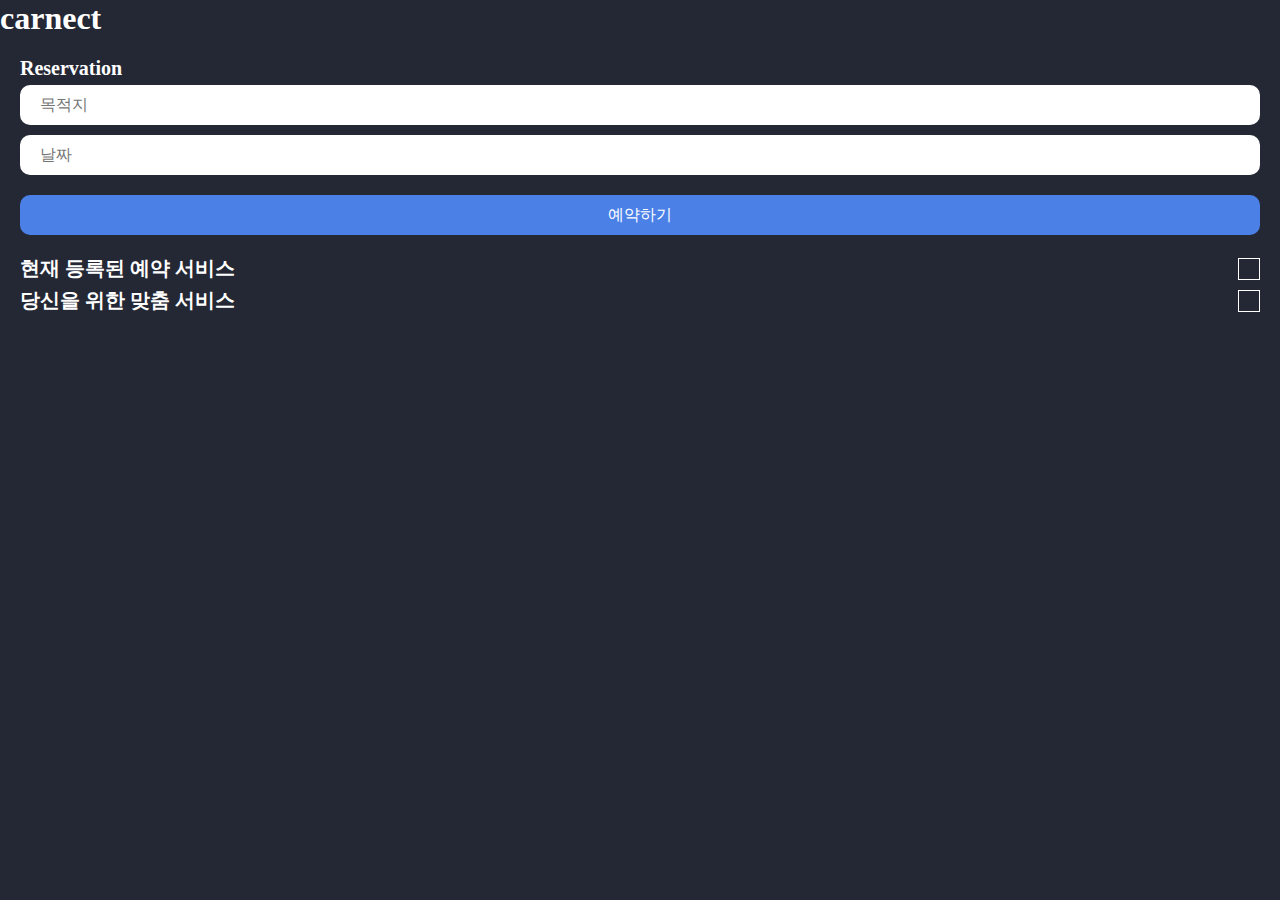
==== index.html @ bb12602a "first commit" ====
<!DOCTYPE html>
<html lang="en">
  <head>
    <meta charset="UTF-8" />
    <meta http-equiv="X-UA-Compatible" content="IE=edge" />
    <meta name="viewport" content="width=device-width, initial-scale=1.0" />
    <title>HOME - carnect</title>
    <link rel="stylesheet" href="./css/common.css" />
    <link rel="stylesheet" href="./css/main.css" />
  </head>
  <body>
    <header class="main-header">
      <h1 class="header-title"><a href="#">carnect</a></h1>
    </header>

    <main>
      <section class="reservation-section">
        <h2 class="sub-title">Reservation</h2>

        <form action="#">
          <input class="reservation-input" type="text" placeholder="목적지" />
          <!-- 날짜는 datepicker 사용 -->
          <input class="reservation-input" type="text" placeholder="날짜" />

          <button class="reservation-button" type="submit">예약하기</button>
        </form>
      </section>

      <section class="reservation-service-section">
        <div class="sub-title-container">
          <h2 class="sub-title">현재 등록된 예약 서비스</h2>
          <a class="sub-title-link" href="#"
            ><span class="blind">더 보기</span></a
          >
        </div>

        <ul>
          <li><!-- *ngFor --></li>
        </ul>
      </section>

      <section class="ordered-service-section">
        <div class="sub-title-container">
          <h2 class="sub-title">당신을 위한 맞춤 서비스</h2>
          <a class="sub-title-link" href="#"
            ><span class="blind">더 보기</span></a
          >
        </div>

        <ul>
          <li><!-- *ngFor --></li>
        </ul>
      </section>
    </main>
  </body>
</html>
---- css/common.css ----
/* reset */
body {
  margin: 0;
  background-color: #242835;
  color: #fff;
}

h1,
h2 {
  margin: 0;
  padding: 0;
}

input {
  box-sizing: border-box;
  padding: 0 10px;
  border: none;
}

button {
  font-family: inherit;
  border: none;
  background: none;
  color: inherit;
  cursor: pointer;
}

ul {
  margin: 0;
  padding: 0;
  list-style: none;
}

a {
  color: inherit;
  text-decoration: none;
}

/* common */
.blind {
  position: absolute;
  width: 1px;
  height: 1px;
  margin: -1px;
  white-space: nowrap;
  clip: rect(0, 0, 0, 0);
  clip-path: inset(50%);
  overflow: hidden;
}
---- css/main.css ----
/* main */
.sub-title {
  font-size: 20px;
  margin-bottom: 5px;
}

.reservation-section {
  padding: 20px;
}

.reservation-input {
  width: 100%;
  height: 40px;
  padding: 0 20px;
  margin-bottom: 10px;
  background-color: #fff;
  border: none;
  border-radius: 10px;
  font-size: 16px;
}

.reservation-button {
  width: 100%;
  height: 40px;
  margin-top: 10px;
  background-color: #4b81e7;
  border-radius: 10px;
  color: #fff;
  font-size: 16px;
  text-align: center;
}

.reservation-service-section,
.ordered-service-section {
  padding-left: 20px;
}

.sub-title-container {
  position: relative;
  margin-right: 20px;
  box-sizing: border-box;
}

.sub-title-link {
  position: absolute;
  top: 3px;
  right: 0;
  width: 20px;
  height: 20px;
  /* border 지우고 > 아이콘 넣기 */
  border: 1px solid #fff;
}
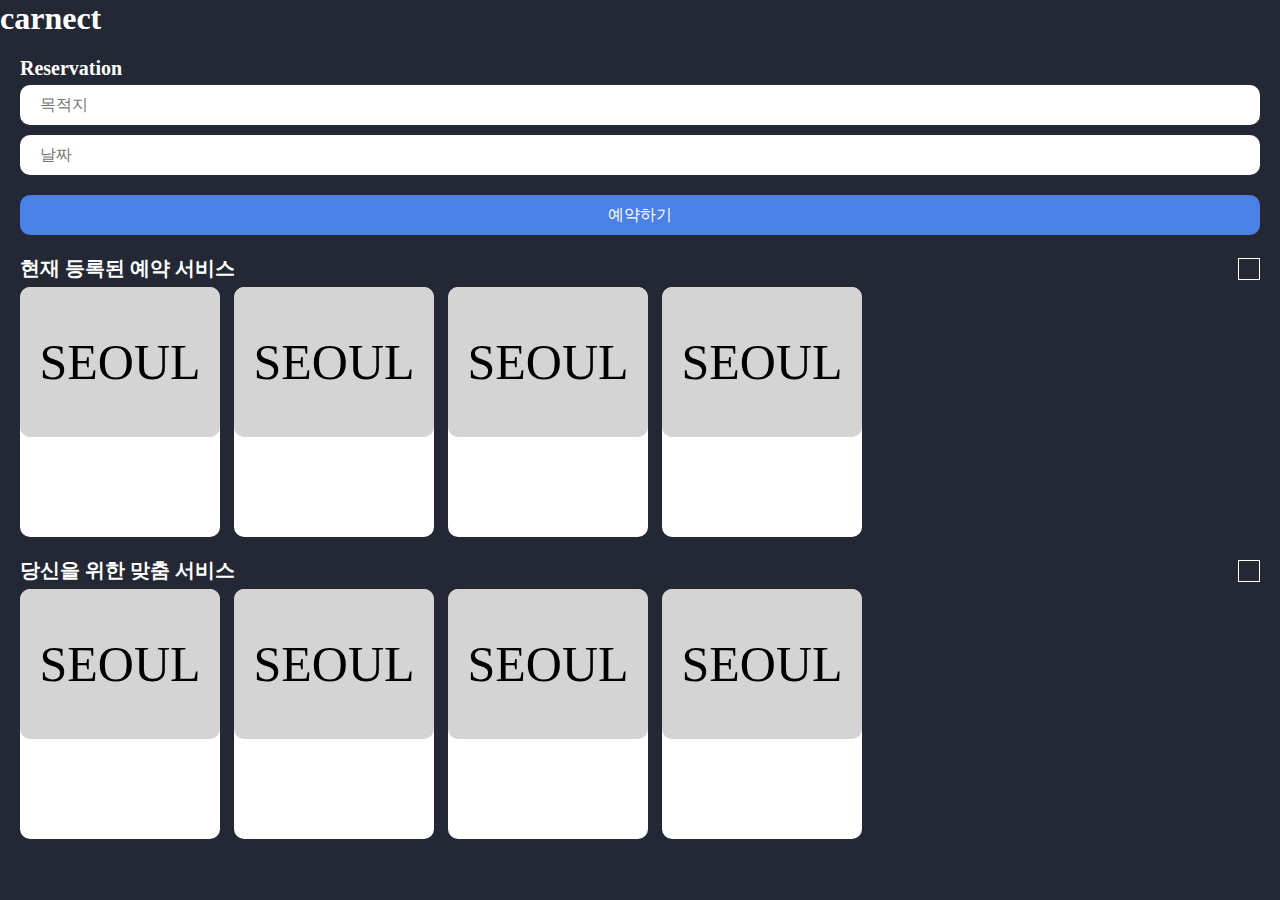
==== commit 5ca115aa: "feat: home 예약 및 맞춤 서비스 카드 추가" ====
--- a/index.html
+++ b/index.html
@@ -34,8 +34,24 @@
           >
         </div>
 
-        <ul>
-          <li><!-- *ngFor --></li>
+        <ul class="card-list-container">
+          <!-- *ngFor -->
+          <li class="card-list">
+            <div class="card-area">SEOUL</div>
+            <div class="card-info"></div>
+          </li>
+          <li class="card-list">
+            <div class="card-area">SEOUL</div>
+            <div class="card-info"></div>
+          </li>
+          <li class="card-list">
+            <div class="card-area">SEOUL</div>
+            <div class="card-info"></div>
+          </li>
+          <li class="card-list">
+            <div class="card-area">SEOUL</div>
+            <div class="card-info"></div>
+          </li>
         </ul>
       </section>
 
@@ -47,8 +63,24 @@
           >
         </div>
 
-        <ul>
-          <li><!-- *ngFor --></li>
+        <ul class="card-list-container">
+          <!-- *ngFor -->
+          <li class="card-list">
+            <div class="card-area">SEOUL</div>
+            <div class="card-info"></div>
+          </li>
+          <li class="card-list">
+            <div class="card-area">SEOUL</div>
+            <div class="card-info"></div>
+          </li>
+          <li class="card-list">
+            <div class="card-area">SEOUL</div>
+            <div class="card-info"></div>
+          </li>
+          <li class="card-list">
+            <div class="card-area">SEOUL</div>
+            <div class="card-info"></div>
+          </li>
         </ul>
       </section>
     </main>
--- a/css/main.css
+++ b/css/main.css
@@ -50,3 +50,33 @@
   /* border 지우고 > 아이콘 넣기 */
   border: 1px solid #fff;
 }
+
+.card-list-container {
+  height: 250px;
+  margin-bottom: 20px;
+  overflow-x: scroll;
+  overflow-y: hidden;
+  white-space: nowrap;
+}
+
+.card-list {
+  display: inline-block;
+  width: 200px;
+  height: 100%;
+  margin-right: 10px;
+
+  border-radius: 10px;
+  background-color: #fff;
+  overflow: hidden;
+  white-space: nowrap;
+}
+
+.card-area {
+  height: 150px;
+  border-radius: 10px;
+  background-color: #d4d4d4;
+  font-size: 50px;
+  color: #000;
+  line-height: 150px;
+  text-align: center;
+}
